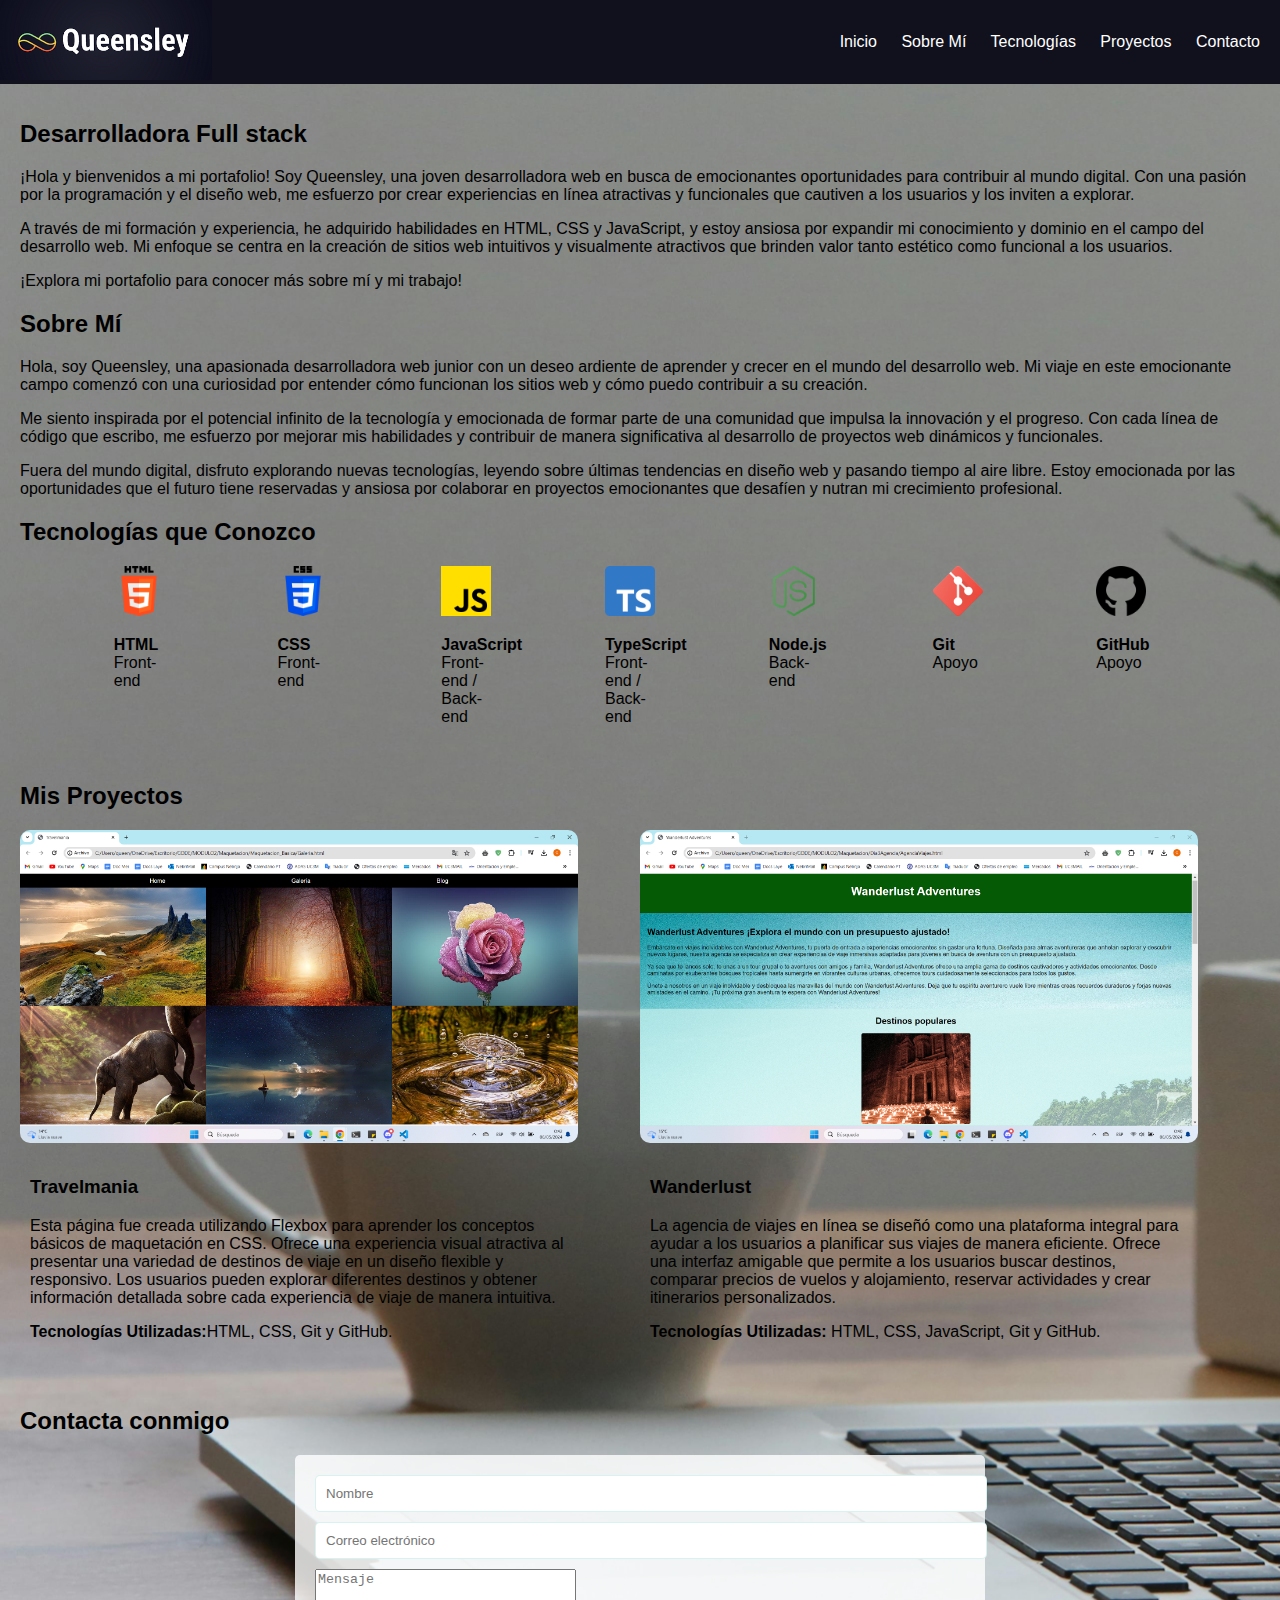
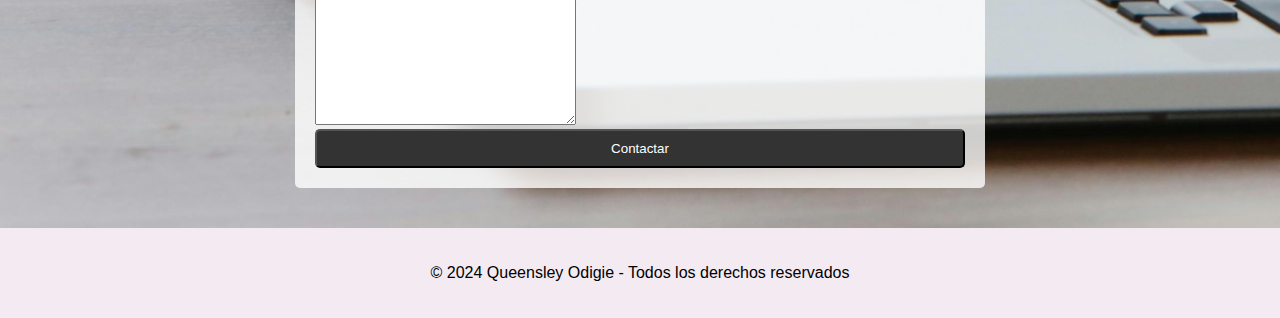
==== index.html @ b3107f22 "carpeta" ====
<!DOCTYPE html>
<html lang="es">
<head>
    <meta charset="UTF-8">
    <meta name="viewport" content="width=device-width, initial-scale=1.0">
    <title>Portafolio</title>
    <link rel="stylesheet" href="portafolio.css">
</head>
<body>
    <nav class="navbar">
        <div class="logo">
            <img src="assets/logo.png" alt="Codenotch Logo">
        </div>
        <div class="links">
            <a href="#inicio">Inicio</a>
            <a href="#sobre-mi">Sobre Mí</a>
            <a href="#tecnologias">Tecnologías</a>
            <a href="#proyectos">Proyectos</a>
            <a href="#contacto">Contacto</a>
        </div>
    </nav>
    
    <main>
        <section id="Inicio">
            <h2>Desarrolladora Full stack</h2>
            <P>¡Hola y bienvenidos a mi portafolio! Soy Queensley, una joven desarrolladora web en busca de emocionantes oportunidades para contribuir al mundo digital. Con una pasión por la programación y el diseño web, me esfuerzo por crear experiencias en línea atractivas y funcionales que cautiven a los usuarios y los inviten a explorar.</P>
            <P>A través de mi formación y experiencia, he adquirido habilidades en HTML, CSS y JavaScript, y estoy ansiosa por expandir mi conocimiento y dominio en el campo del desarrollo web. Mi enfoque se centra en la creación de sitios web intuitivos y visualmente atractivos que brinden valor tanto estético como funcional a los usuarios.</P>            <p>¡Explora mi portafolio para conocer más sobre mí y mi trabajo!</p>
        </section>
        <section id="sobre-mi">
            <h2>Sobre Mí</h2>
            <P>Hola, soy Queensley, una apasionada desarrolladora web junior con un deseo ardiente de aprender y crecer en el mundo del desarrollo web. Mi viaje en este emocionante campo comenzó con una curiosidad por entender cómo funcionan los sitios web y cómo puedo contribuir a su creación.</P>
            <P>Me siento inspirada por el potencial infinito de la tecnología y emocionada de formar parte de una comunidad que impulsa la innovación y el progreso. Con cada línea de código que escribo, me esfuerzo por mejorar mis habilidades y contribuir de manera significativa al desarrollo de proyectos web dinámicos y funcionales.</P>
            <P>Fuera del mundo digital, disfruto explorando nuevas tecnologías, leyendo sobre últimas tendencias en diseño web y pasando tiempo al aire libre. Estoy emocionada por las oportunidades que el futuro tiene reservadas y ansiosa por colaborar en proyectos emocionantes que desafíen y nutran mi crecimiento profesional.</P>
        </section>
        <section id="tecnologias">
            <h2>Tecnologías que Conozco</h2>
            <ul>
                <li>
                    <img src="assets/html-5.png" alt="HTML">
                    <p><strong>HTML</strong> Front-end</p>
                </li>
                <li>
                    <img src="assets/css-3.png" alt="CSS">
                    <p><strong>CSS</strong> Front-end</p>
                </li>
                <li>
                    <img src="assets/js.png" alt="JavaScript">
                    <p><strong>JavaScript</strong> Front-end / Back-end</p>
                </li>
                <li>
                    <img src="assets/ts.png" alt="TypeScript">
                    <p><strong>TypeScript</strong> Front-end / Back-end</p>
                </li>
                <li>
                    <img src="assets/node.png" alt="Node.js">
                    <p><strong>Node.js</strong> Back-end</p>
                </li>
                <li>
                    <img src="assets/git.png" alt="Git">
                    <p><strong>Git</strong> Apoyo</p>
                </li>
                <li>
                    <img src="assets/github.png" alt="GitHub">
                    <p><strong>GitHub</strong> Apoyo</p>
                </li>
                               
            </ul>
        </section>
        <section id="proyectos">
            <h2>Mis Proyectos</h2>
            <div class="project-container">
                <div class="project">
                    <a href="https://github.com/OddQueen/Maquetacion/tree/main/Maquetacion_Basica" target="_blank">
                        <img src="assets/Travelmania.png" alt="Proyecto 1">
                    </a>
                    <div class="info">
                        <h3>Travelmania</h3>
                        <p>Esta página fue creada utilizando Flexbox para aprender los conceptos básicos de maquetación en CSS. Ofrece una experiencia visual atractiva al presentar una variedad de destinos de viaje en un diseño flexible y responsivo. Los usuarios pueden explorar diferentes destinos y obtener información detallada sobre cada experiencia de viaje de manera intuitiva.</p>
                        <p><strong>Tecnologías Utilizadas:</strong>HTML, CSS, Git y GitHub.</p>
                    </div>
                </div>
                <div class="project">
                    <a href="https://github.com/OddQueen/Maquetacion/tree/main/Dia3Agencia" target="_blank">
                        <img src="assets/Wanderlust.png" alt="Proyecto 2">
                    </a>
                    <div class="info">
                        <h3>Wanderlust</h3>
                        <p>La agencia de viajes en línea se diseñó como una plataforma integral para ayudar a los usuarios a planificar sus viajes de manera eficiente. Ofrece una interfaz amigable que permite a los usuarios buscar destinos, comparar precios de vuelos y alojamiento, reservar actividades y crear itinerarios personalizados.</p>
                        <p><strong>Tecnologías Utilizadas:</strong> HTML, CSS, JavaScript, Git y GitHub.</p>
                    </div>
                </div>
            </div>
        </section>
        
        <section id="contacto">
            <h2>Contacta conmigo</h2>
            <form>
                <input type="text" placeholder="Nombre" required>
                <input type="email" placeholder="Correo electrónico" required>
                <textarea name="Mensaje" id="Mensaje" cols="30" rows="10" placeholder="Mensaje" required></textarea>
                <button type="submit">Contactar</button>
            </form>
        </section>
    </main>
    <footer>
        <p>&copy; 2024 Queensley Odigie - Todos los derechos reservados</p>
    </footer>
</body>
</html>
---- portafolio.css ----
body {
    margin: 0;
    font-family: Arial, sans-serif;
    background-image: url('assets/BG.jpg'); 
    background-size: cover; 
    background-color: rgba(241, 222, 222, 0.395); 
}

.navbar {
    background-color: rgb(17, 17, 29);
    color: white;
    margin-right: 20px; 
    display: flex;
    justify-content: space-between;
    align-items: center;
    position: fixed;
    width: 100%;
    z-index: 1000; 
}

.navbar .links a {
    transition: color 0.3s ease, transform 0.3s ease; 
    margin-right: 20px;
}

.navbar .links a:hover {
    color: #57cb3f;
    transform: translateX(-5px); 
}


.logo img {
    height: 80px;
}

.links a {
    color: #fff;
    text-decoration: none;
    margin-right: 20px;
}

.links img {
    height: 30px; 
    width: 30px; 
}

main {
    padding: 100px 20px 20px; 
}

#tecnologias ul {
    list-style-type: none;
    padding: 0;
    display: flex;
    flex-wrap: wrap; 
    justify-content: center;
    justify-content: space-evenly;
}

#tecnologias ul li {
    margin-right: 20px;
    margin-bottom: 20px; 
    width: 50px; 
}

#tecnologias ul li img {
    width: 100%;
    height: auto;
}

section {
    margin-bottom: 20px;
}

.contacto {
    text-align: center; 
}

.project-container {
    display: flex;
    flex-wrap: wrap;
    justify-content: space-evenly; 
}

.project {
    width: 45%;
    margin-right: 5%;
    margin-bottom: 20px;
}

.project img {
    width: 100%;
    height: auto;
    transition: transform 0.8s ease, border-radius 0.8s ease; 
    border-radius: 10px; 
}

.project img:hover {
    transform: scale(1.5); 
    border-radius: 5px; 
}

.info {
    padding: 10px;
}

form {
    max-width: 650px;
    margin: 0 auto;
    padding: 20px;
    background-color: rgba(255, 255, 255, 0.8);
    border-radius: 5px;
}

form input, form select {
    width: 100%;
    margin-bottom: 10px;
    padding: 10px;
    border: 1px solid #c2ebe6a4;
    border-radius: 5px;
}

form button {
    width: 100%;
    padding: 10px;
    border-radius: 5px;
    background-color: #333;
    color: white;
    cursor: pointer;
}

form button:hover {
    background-color: #555;
}

footer {
    background-color: rgb(244, 235, 242); 
    color: black;
    padding: 20px;
    text-align: center;
    display: flex;
    justify-content: center;
}
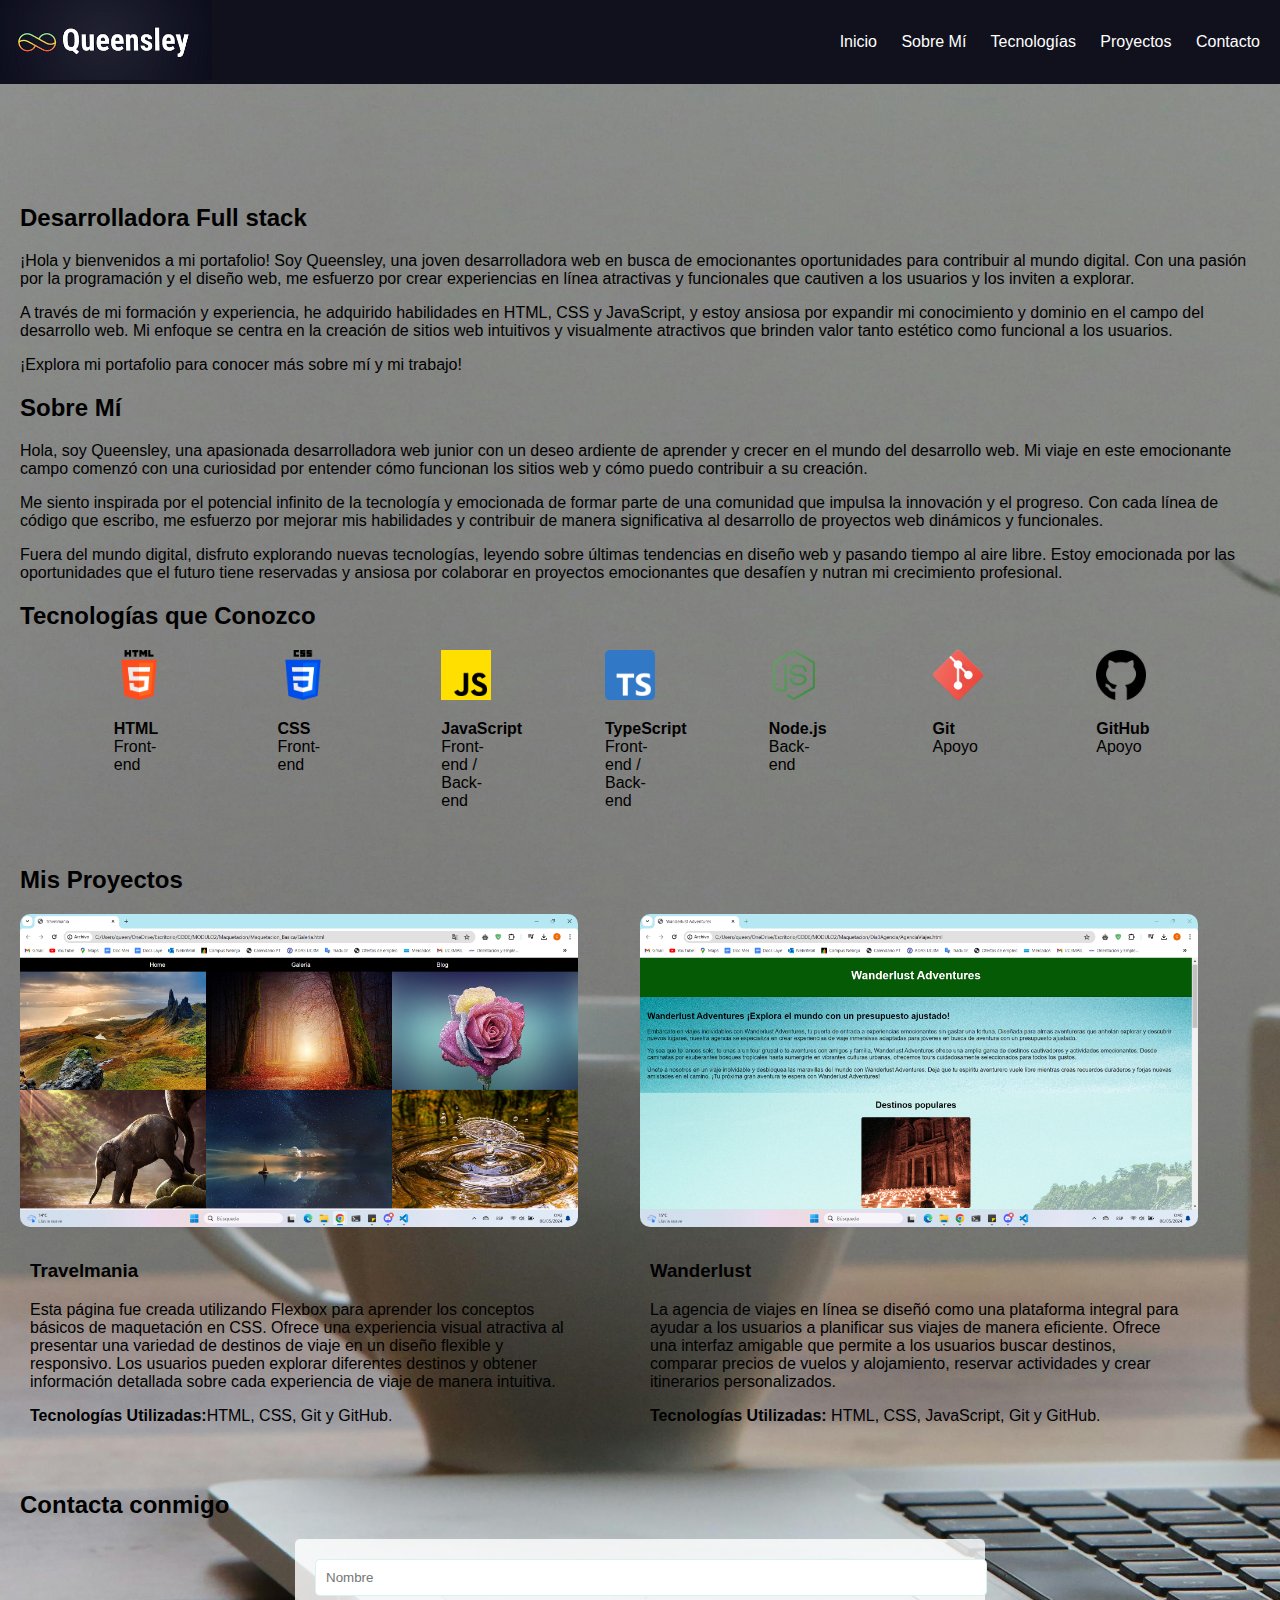
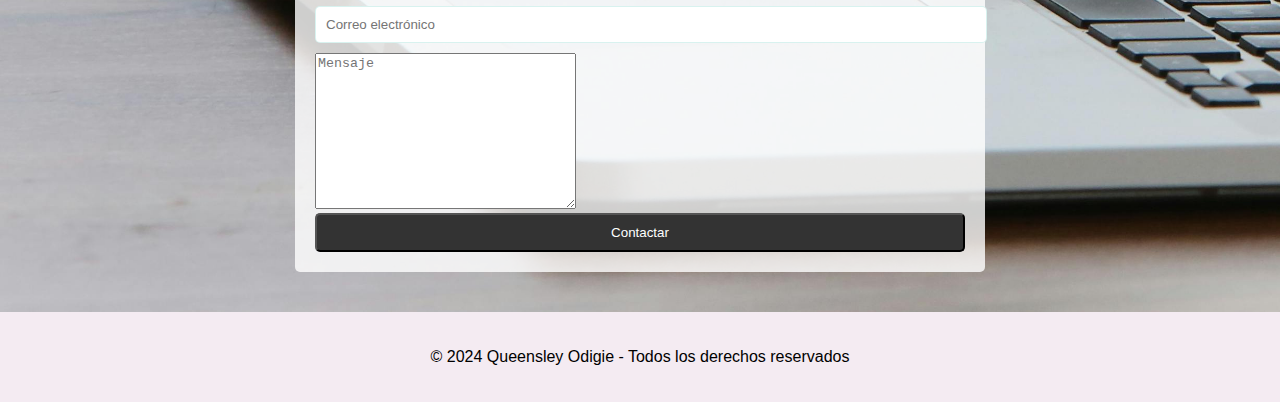
==== commit 6f9d556d: "correcciones" ====
--- a/index.html
+++ b/index.html
@@ -12,7 +12,7 @@
             <img src="assets/logo.png" alt="Codenotch Logo">
         </div>
         <div class="links">
-            <a href="#inicio">Inicio</a>
+            <a href="#Inicio">Inicio</a>
             <a href="#sobre-mi">Sobre Mí</a>
             <a href="#tecnologias">Tecnologías</a>
             <a href="#proyectos">Proyectos</a>
--- a/portafolio.css
+++ b/portafolio.css
@@ -5,7 +5,9 @@
     background-size: cover; 
     background-color: rgba(241, 222, 222, 0.395); 
 }
-
+html{
+    scroll-behavior: smooth;
+}
 .navbar {
     background-color: rgb(17, 17, 29);
     color: white;
@@ -13,8 +15,8 @@
     display: flex;
     justify-content: space-between;
     align-items: center;
-    position: fixed;
     width: 100%;
+    /* position: fixed; */
     z-index: 1000; 
 }
 
@@ -96,7 +98,7 @@
 }
 
 .project img:hover {
-    transform: scale(1.5); 
+    transform: scale(1.1); 
     border-radius: 5px; 
 }
 
